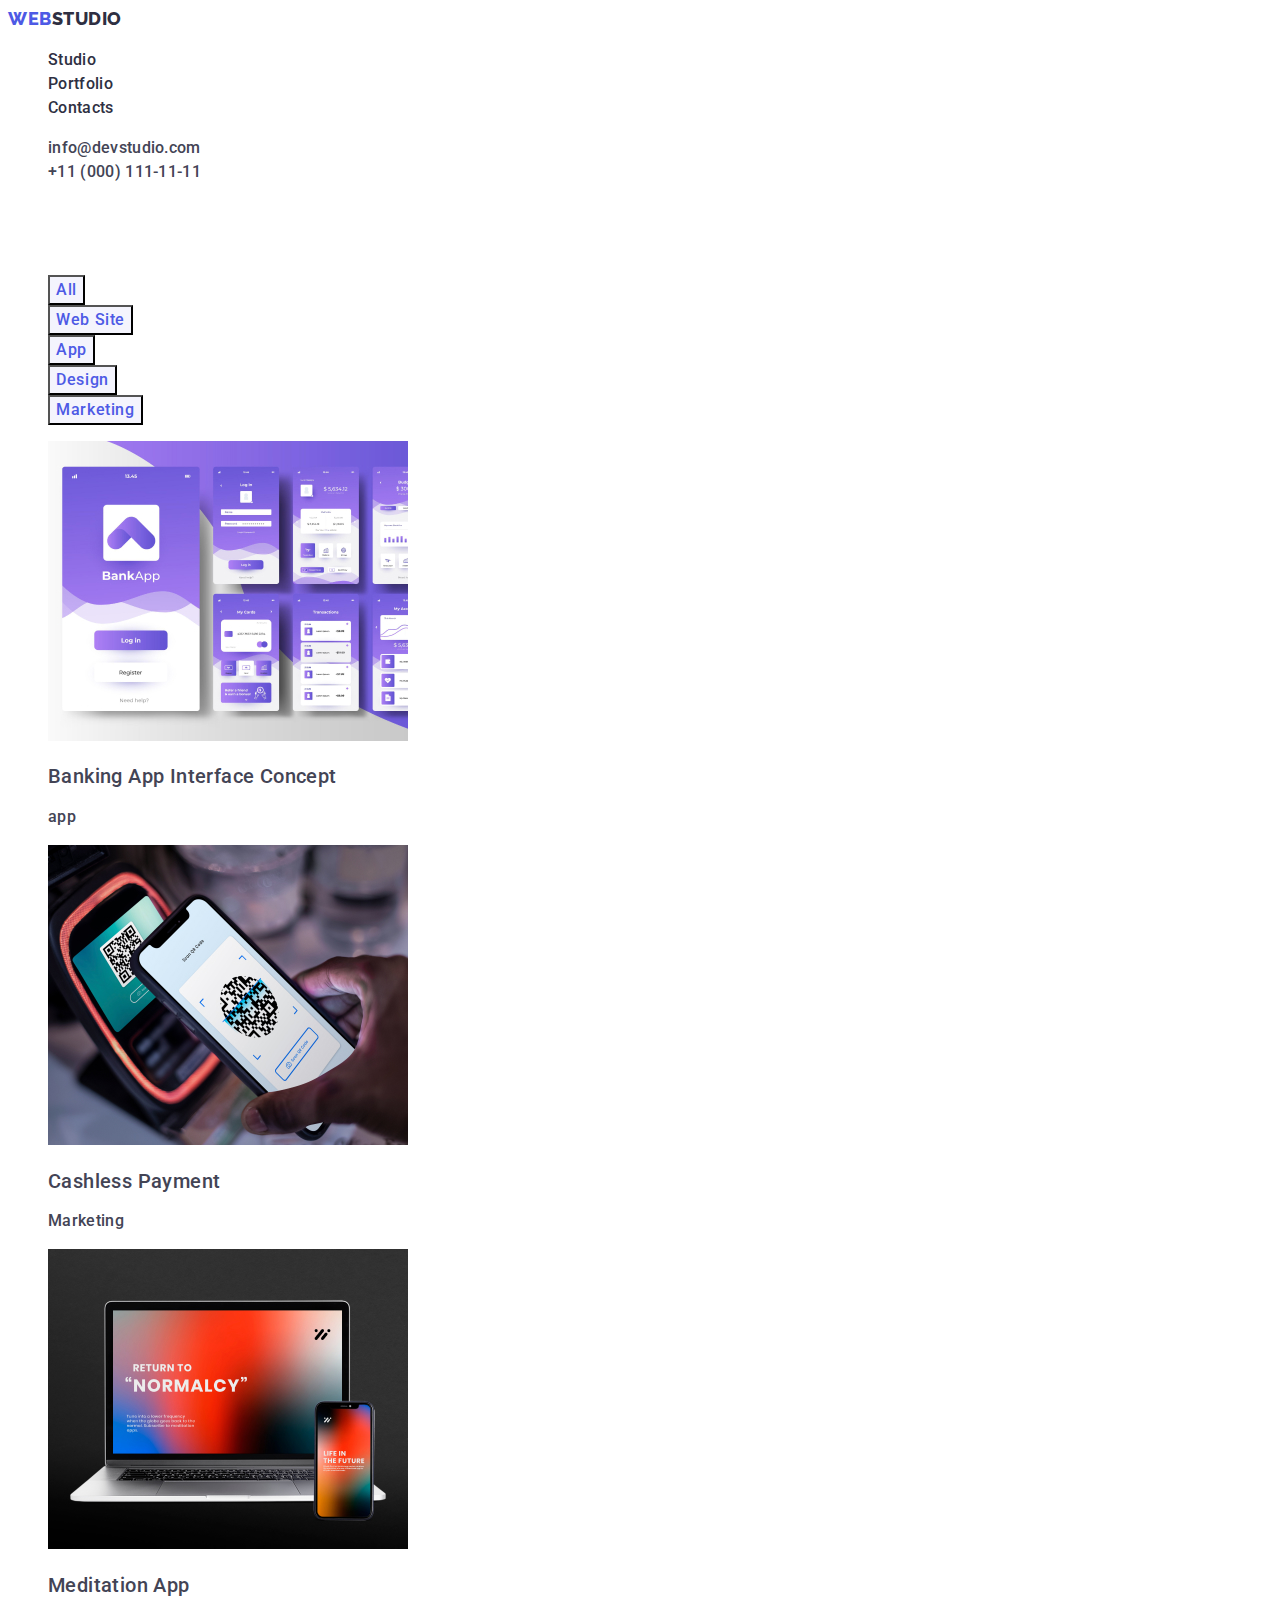
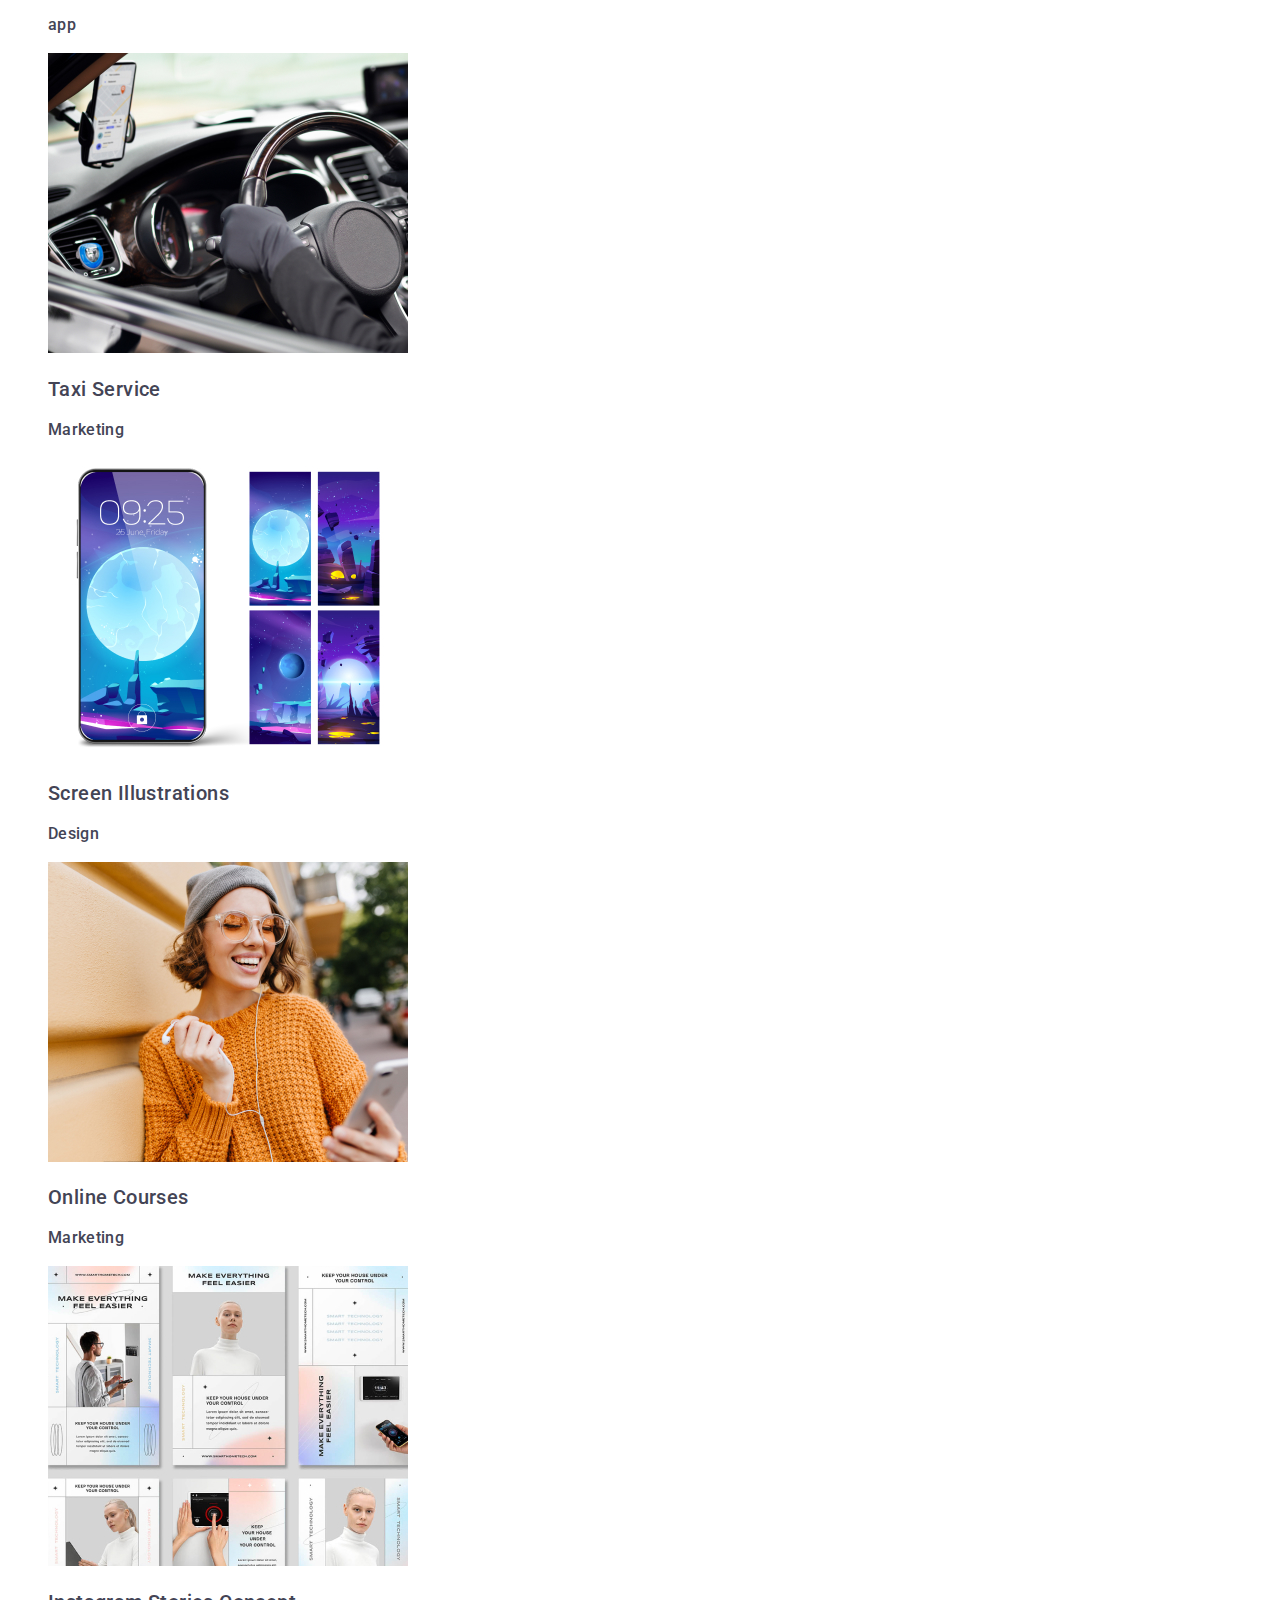
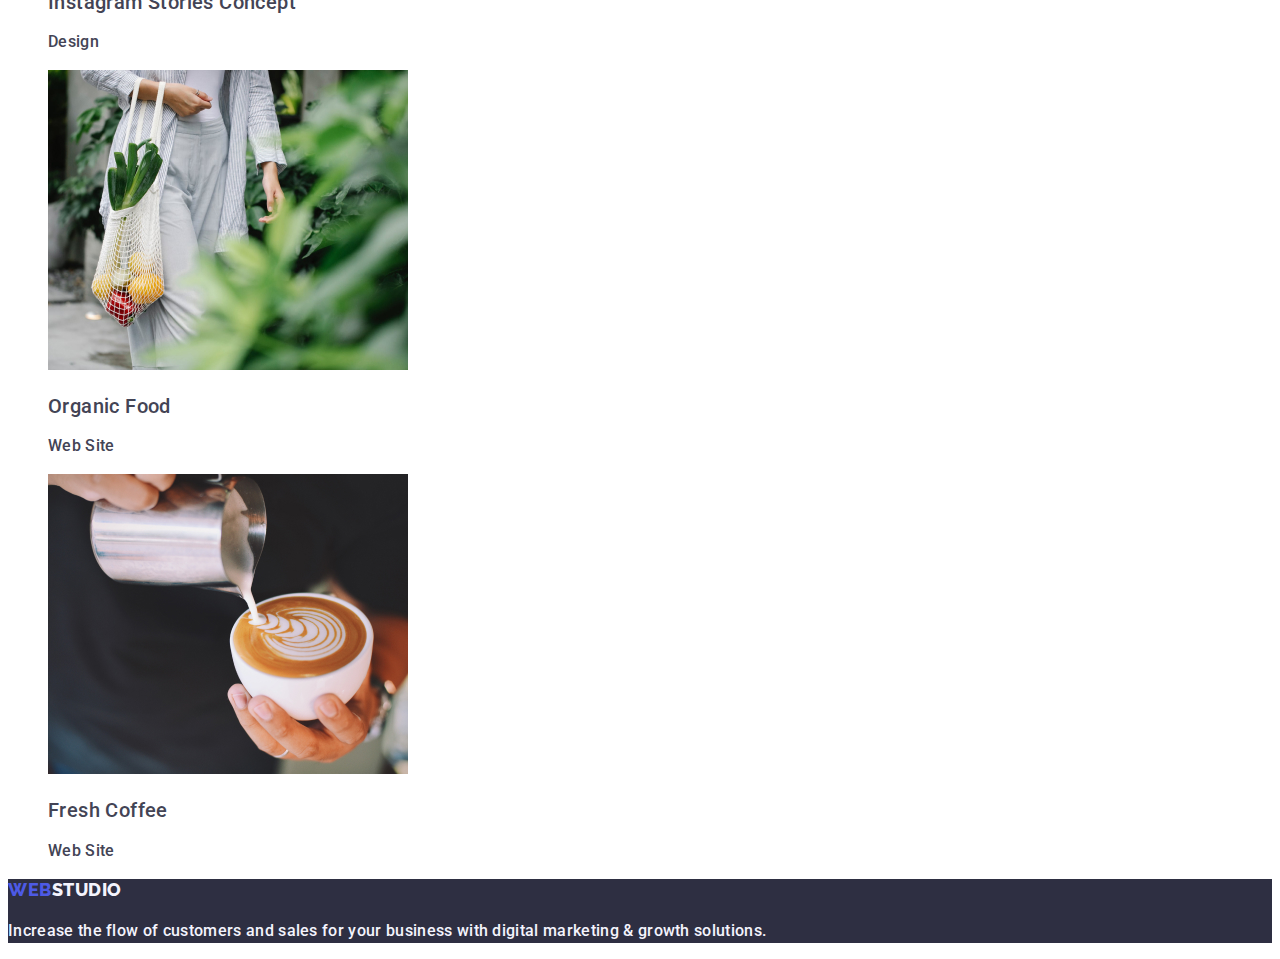
==== portfolio.html @ 17c9358b "htm" ====
<!DOCTYPE html>
<html lang="en">
  <head>
    <meta charset="UTF-8" />
    <meta http-equiv="X-UA-Compatible" content="IE=edge" />
    <meta name="viewport" content="width=device-width, initial-scale=1.0" />
    <title>Portfolio</title>
    <link rel="preconnect" href="https://fonts.googleapis.com" />
    <link rel="preconnect" href="https://fonts.gstatic.com" crossorigin />
    <link
      href="https://fonts.googleapis.com/css2?family=Raleway:wght@400;500;700;800&family=Roboto:wght@400;500;700&display=swap"
      rel="stylesheet"
    />
    <link rel="stylesheet" href="./css/styles.css" />
  </head>
  <body>
    <header>
      <nav>
        <a href="/goit-markup-hw-02/index.html" class="logo link">
          Web<span class="web">Studio</span></a
        >

        <ul class="site-nav list">
          <li><a href="./index.html" class="link">Studio</a></li>
          <li><a href="./portfolio.html" class="link">Portfolio</a></li>
          <li><a href="" class="link">Contacts</a></li>
        </ul>
      </nav>
      <address class="address">
        <ul class="list">
          <li>
            <a href="mailto:info@devstudio.com" class="link"
              >info@devstudio.com</a
            >
          </li>

          <li>
            <a href="tel:+110001111111" class="link">+11 (000) 111-11-11</a>
          </li>
        </ul>
      </address>
    </header>
    <main>
      <!-- out navigate -->
      <section>
        <h1 class="hide-title">Works</h1>
        <ul class="list">
          <li><button type="button" class="button port">All</button></li>
          <li><button type="button" class="button port">Web Site</button></li>
          <li><button type="button" class="button port">App</button></li>
          <li><button type="button" class="button port">Design</button></li>
          <li><button type="button" class="button port">Marketing</button></li>
        </ul>

        <ul class="examples list">
          <li>
            <img src="./images/bankapp.jpg" alt="bank app" width="360" />
            <h2 class="example-title">Banking App Interface Concept</h2>
            <p>app</p>
          </li>
          <li>
            <img src="./images/pay.jpg" alt="Payment" width="360" />
            <h2 class="example-title">Cashless Payment</h2>
            <p>Marketing</p>
          </li>
          <li>
            <img
              src="./images/meditation.jpg"
              alt="meditation app"
              width="360"
            />
            <h2 class="example-title">Meditation App</h2>
            <p>app</p>
          </li>
          <li>
            <img src="./images/gps.jpg" alt="Driver use gps" width="360" />
            <h2 class="example-title">Taxi Service</h2>
            <p>Marketing</p>
          </li>
          <li>
            <img
              src="./images/wallpaper.jpg"
              alt="Drawn cosmos wallpaper"
              width="360"
            />
            <h2 class="example-title">Screen Illustrations</h2>
            <p>Design</p>
          </li>
          <li>
            <img
              src="./images/girl.jpg"
              alt="Girl in yellow sweater listening music"
              width="360"
            />
            <h2 class="example-title">Online Courses</h2>
            <p>Marketing</p>
          </li>
          <li>
            <img
              src="./images/leaflets.jpg"
              alt="a lot of instagram stories examples"
              width="360"
            />
            <h2 class="example-title">Instagram Stories Concept</h2>
            <p>Design</p>
          </li>
          <li>
            <img src="./images/buy.jpg" alt="woman with bag" width="360" />
            <h2 class="example-title">Organic Food</h2>
            <p>Web Site</p>
          </li>
          <li>
            <img
              src="./images/coffee.jpg"
              alt="barista pour coffee into the cup"
              width="360"
            />
            <h2 class="example-title">Fresh Coffee</h2>
            <p>Web Site</p>
          </li>
        </ul>
      </section>
    </main>
    <footer class="foot-site">
      <a href="./index.html" class="logo-footer link"
        >Web<span class="web">Studio</span></a
      >
      <p>
        Increase the flow of customers and sales for your business with digital
        marketing & growth solutions.
      </p>
    </footer>
  </body>
</html>
---- css/styles.css ----
:root {
  --general-text-color: #434455;
  --footer-text-color: #f4f4fd;
  --title-text-color: #2e2f42;
  --primty-brand: #4d5ae5;
  --CTA: #404bbf;
  --port-but: #e7e9fc;
  --primary-white: #ffffff;
  --team-bg: #F4F4FD;
}

body {
  font-family: "Roboto", sans-serif;
  background-color: #ffffff;
  font-style: normal;
  font-weight: 500;
  font-size: 16px;
  line-height: 1.5;
  letter-spacing: 0.02em;
  color: var(--general-text-color);
}
/* logo */
.logo {
  text-decoration: none;
  color: var(--primty-brand);
  text-transform: uppercase;
  font-family: "Raleway", sans-serif;
  font-style: normal;
  font-weight: 800;
  font-size: 18px;
  line-height: 1.17;
  letter-spacing: 0.03em;
}

.logo .link {
  text-decoration: none;
}

.web {
  color: var(--title-text-color);
}

/* nav */
.list {
  list-style: none;
}

.site-nav .link {
  text-decoration: none;
  color: var(--title-text-color);
}

.site-nav .link:hover,
.site-nav .link:focus,
.site-nav .link:active {
  color: var(--CTA);
}

/* address */

.address {
  list-style: none;
  font-style: normal;
}

.address .link:hover,
.address .link:focus {
  list-style: none;
  color: var(--CTA);
}

.address .link {
  text-decoration: none;
  color: var(--general-text-color);
}

/* buttons */

.button {
  font-family: "Roboto", sans-serif;
  font-size: 16px;
  font-weight: 500;
  line-height: 1.5;
  letter-spacing: 0.04em;
  text-align: center;
  cursor: pointer;
}

.stu {
  color: #ffffff;
  background-color: var(--primty-brand);
}

.stu:hover,
.stu:active {
  background-color: var(--CTA);
}

.port {
  color: var(--primty-brand);
  background-color: var(--team-bg);
}

.port:hover,
.port:focus {
  color: var(--primary-white);
  background-color: var(--CTA);
}

/* studio */

/* sections */

/* hero */
.hero {
  background-color: var(--title-text-color);
}

.hero-title {
  color: var(--primary-white);
  font-style: normal;
  font-weight: 700;
  font-size: 56px;
  line-height: 1.07;
  letter-spacing: 0.02em;
  text-align: center;
}
.section-title {
  color: var(--title-text-color);
}

/* adventages */


.list {
  list-style: none;
}

.adv-title {
  visibility: hidden;
}

.adventages-title {
  color: var(--title-text-color);
  font-size: 20px;
  font-weight: 500;
  line-height: 24px;
  letter-spacing: 0.02em;
  text-align: left;
}

.adventages .text {
  font-weight: 400;
  font-size: 16px;
  line-height: 1, 5;
}
/* What are we doing */

.section-title {
  font-style: normal;
  font-weight: 700;
  font-size: 36px;
  line-height: 1.11;
  color: var(--title-text-color);
  text-align: center;
  letter-spacing: 0.02em;
  text-transform: capitalize;
  text-align: center;
}

/* team */

.team {
  background-color: var(--team-bg);
}

.team-name {
  font-size: 20px;
  font-weight: 500;
  line-height: 24px;
  letter-spacing: 0.02em;
  color: var(--title-text-color);
}

.prof {
  font-weight: 400;
font-size: 16px;
line-height: 1.5;
text-align: center;
letter-spacing: 0.02em;
}

.team .card {
background-color: var(--primary-white);
}

/* portfolio */

.hide-title {
  visibility: hidden;
}

.examples {
  list-style: none;
}

.example-title {
  font-size: 20px;
  font-weight: 500;
  line-height: 24px;
  letter-spacing: 0.02em;
}

.hide-title .list {
  list-style: none;
  text-decoration: none;
}

/* footer */

.foot-site {
  background-color: var(--title-text-color);
  color: var(--footer-text-color);
}

.logo-footer {
  text-decoration: none;
  color: var(--primty-brand);
  text-transform: uppercase;
  font-family: "Raleway", sans-serif;
  font-style: normal;
  font-weight: 800;
  font-size: 18px;
  line-height: 1.17;
  letter-spacing: 0.03em;
}

.logo-footer .web {
  color:  var(--footer-text-color);
}
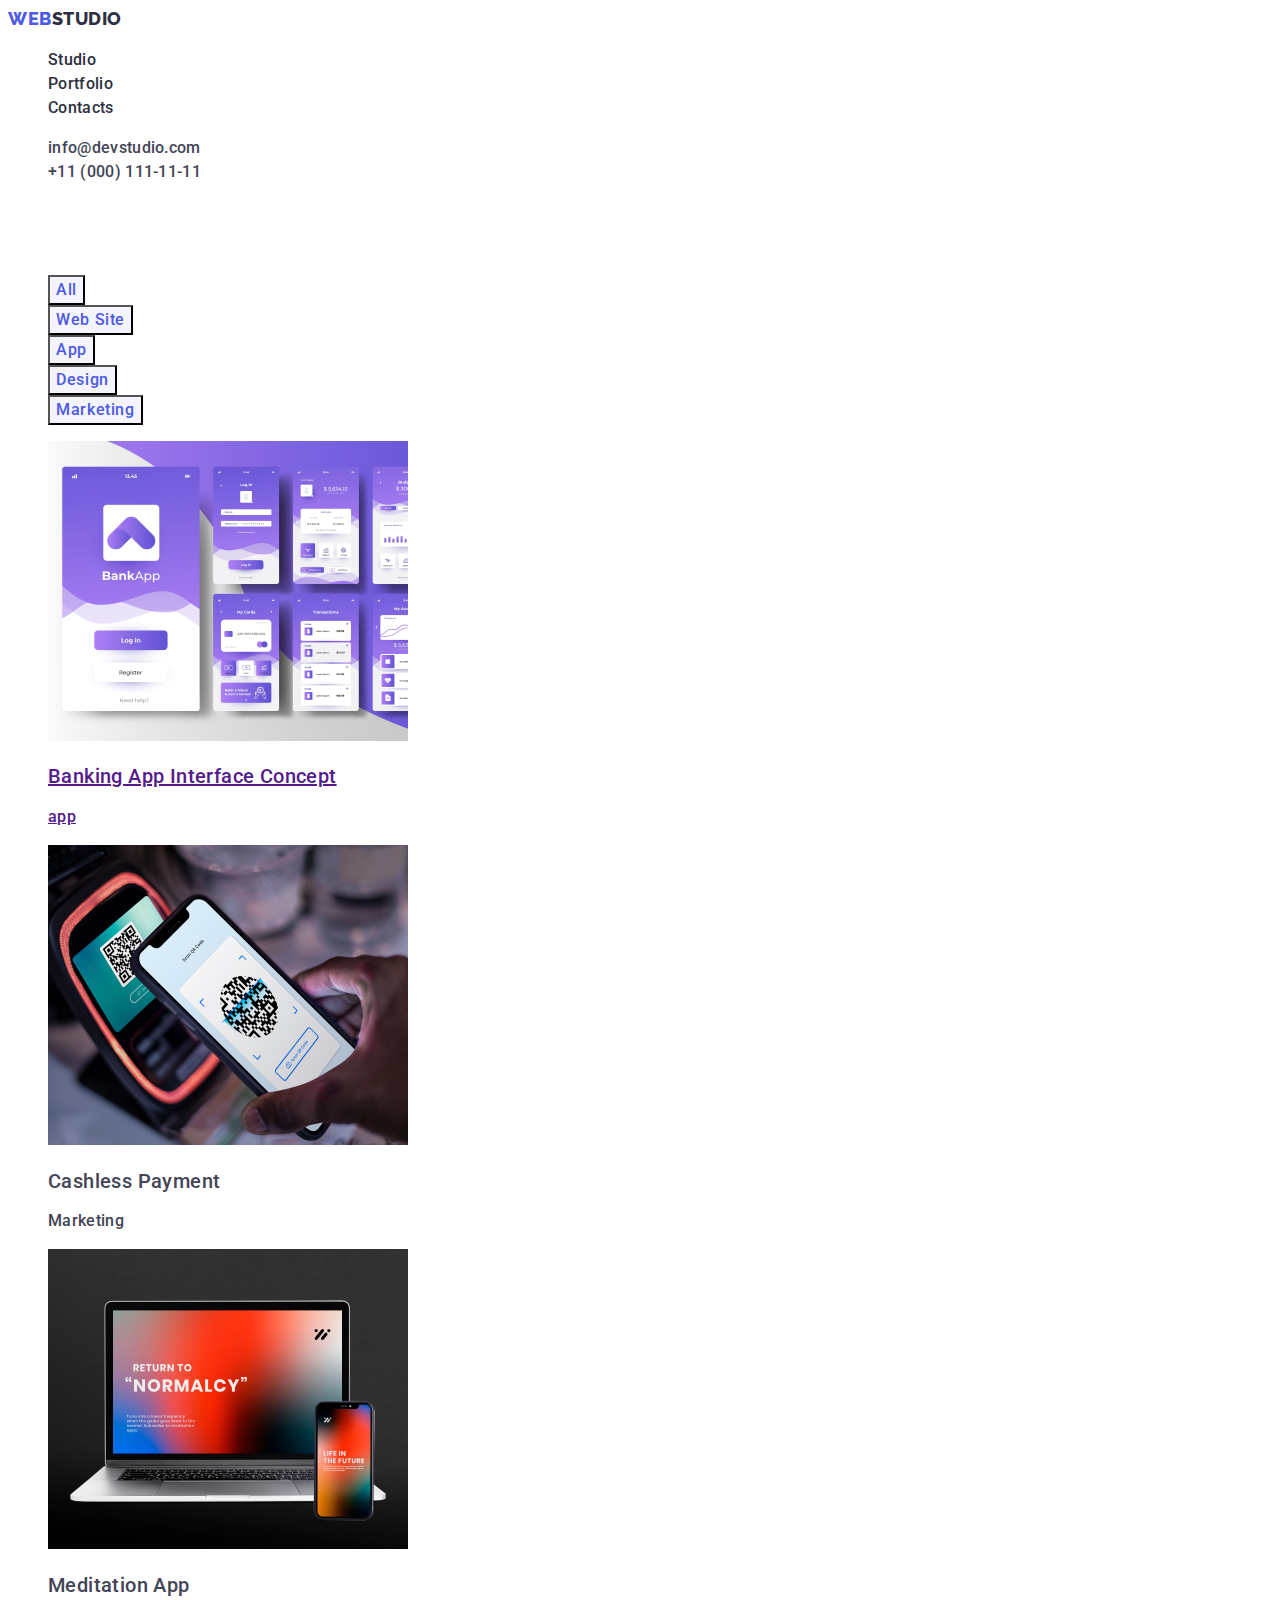
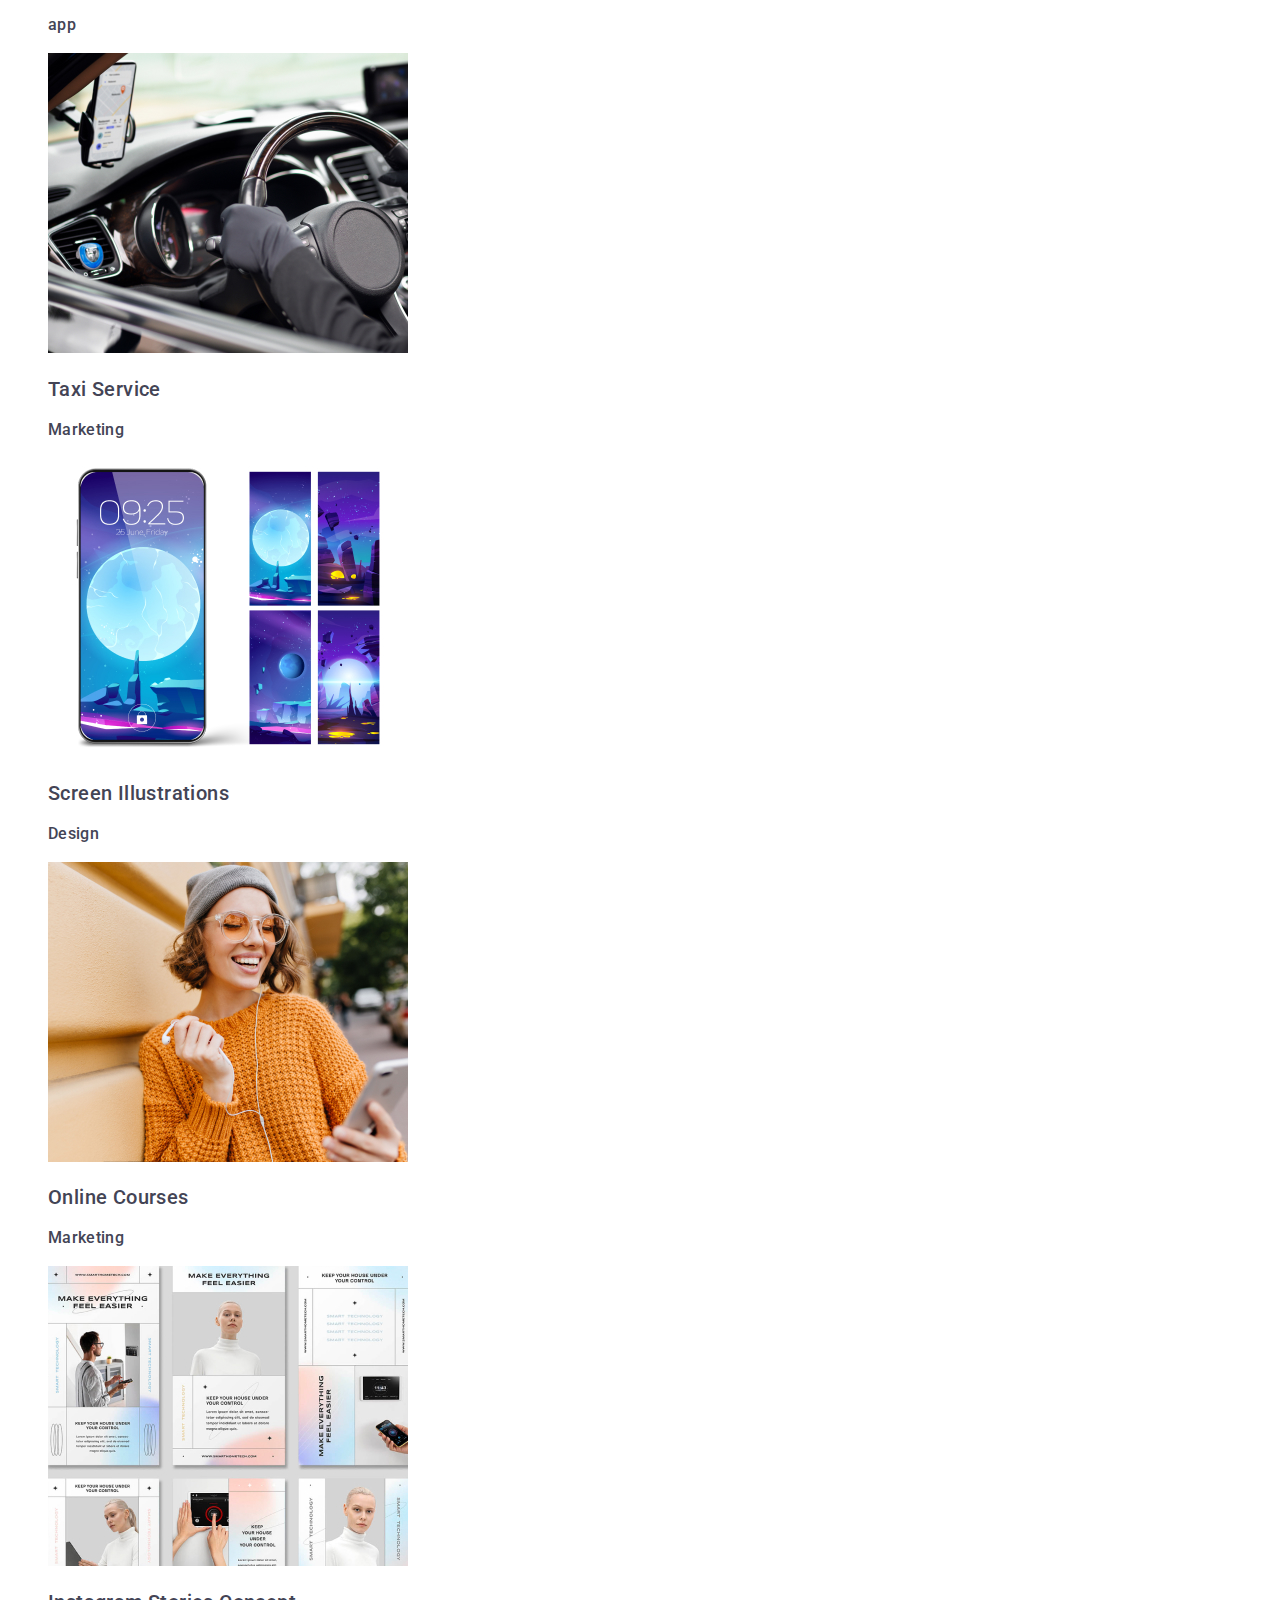
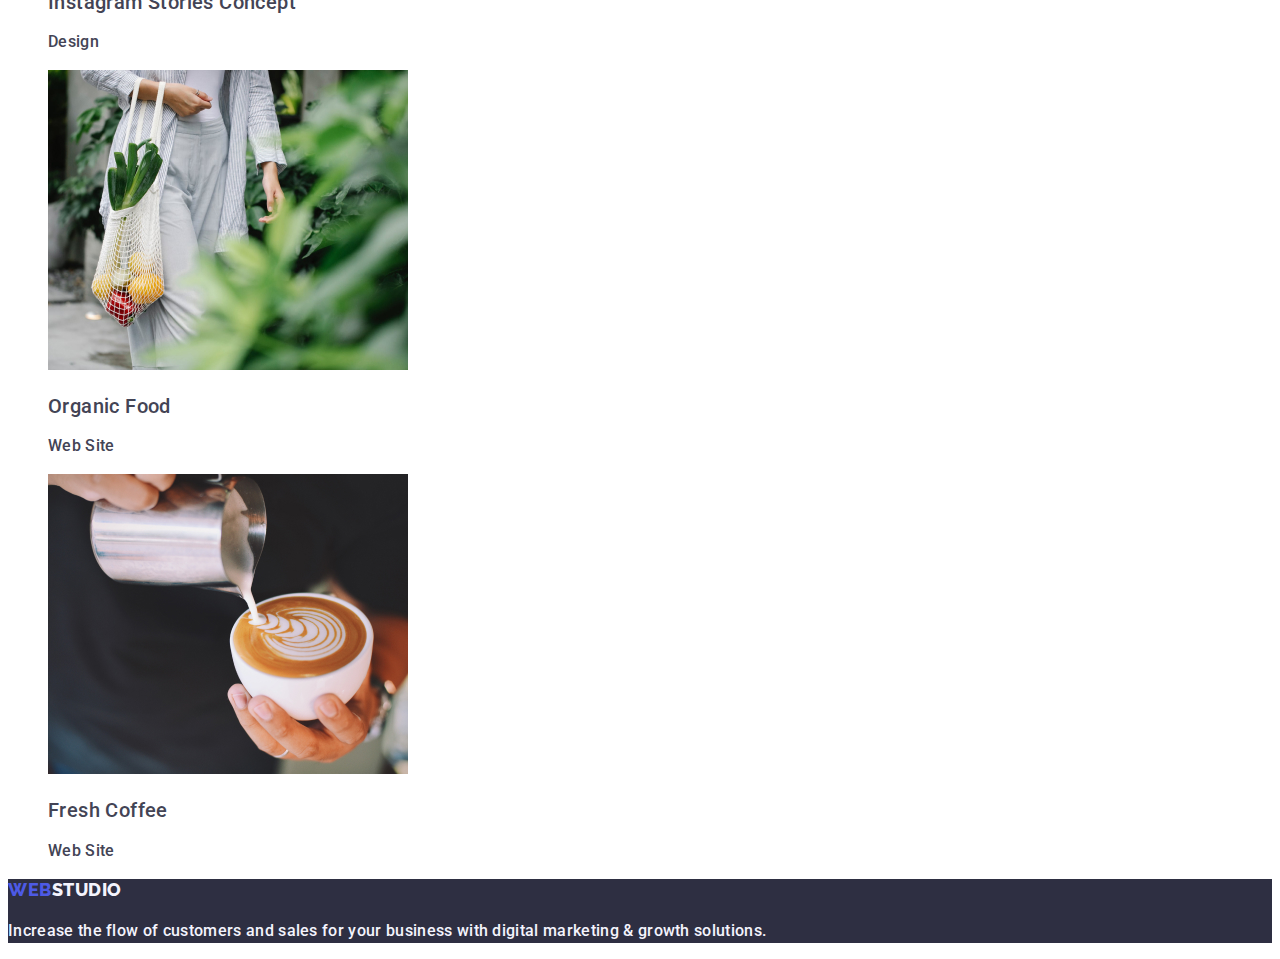
==== commit 6eaff9c1: "htm" ====
--- a/portfolio.html
+++ b/portfolio.html
@@ -54,9 +54,11 @@
 
         <ul class="examples list">
           <li>
-            <img src="./images/bankapp.jpg" alt="bank app" width="360" />
-            <h2 class="example-title">Banking App Interface Concept</h2>
-            <p>app</p>
+            <a href="" class="link">
+              <img src="./images/bankapp.jpg" alt="bank app" width="360" />
+              <h2 class="example-title">Banking App Interface Concept</h2>
+              <p>app</p></a
+            >
           </li>
           <li>
             <img src="./images/pay.jpg" alt="Payment" width="360" />
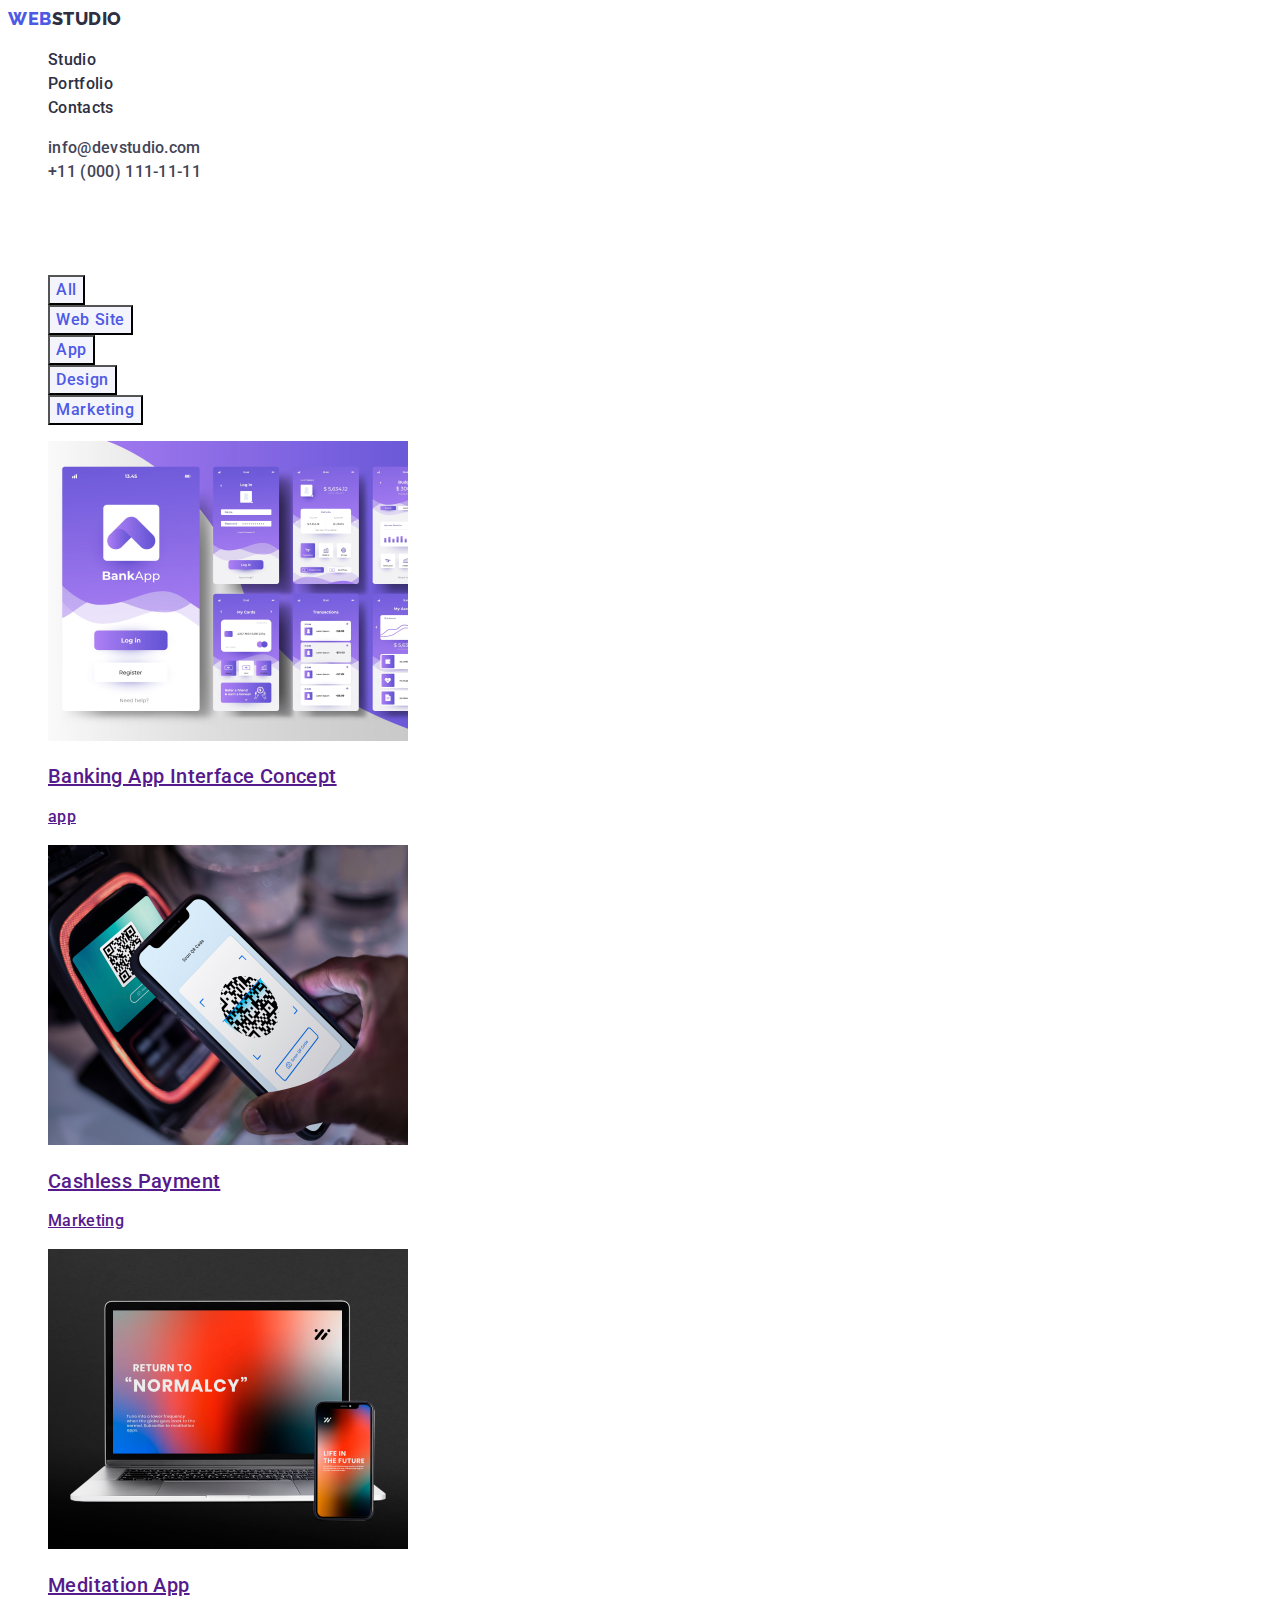
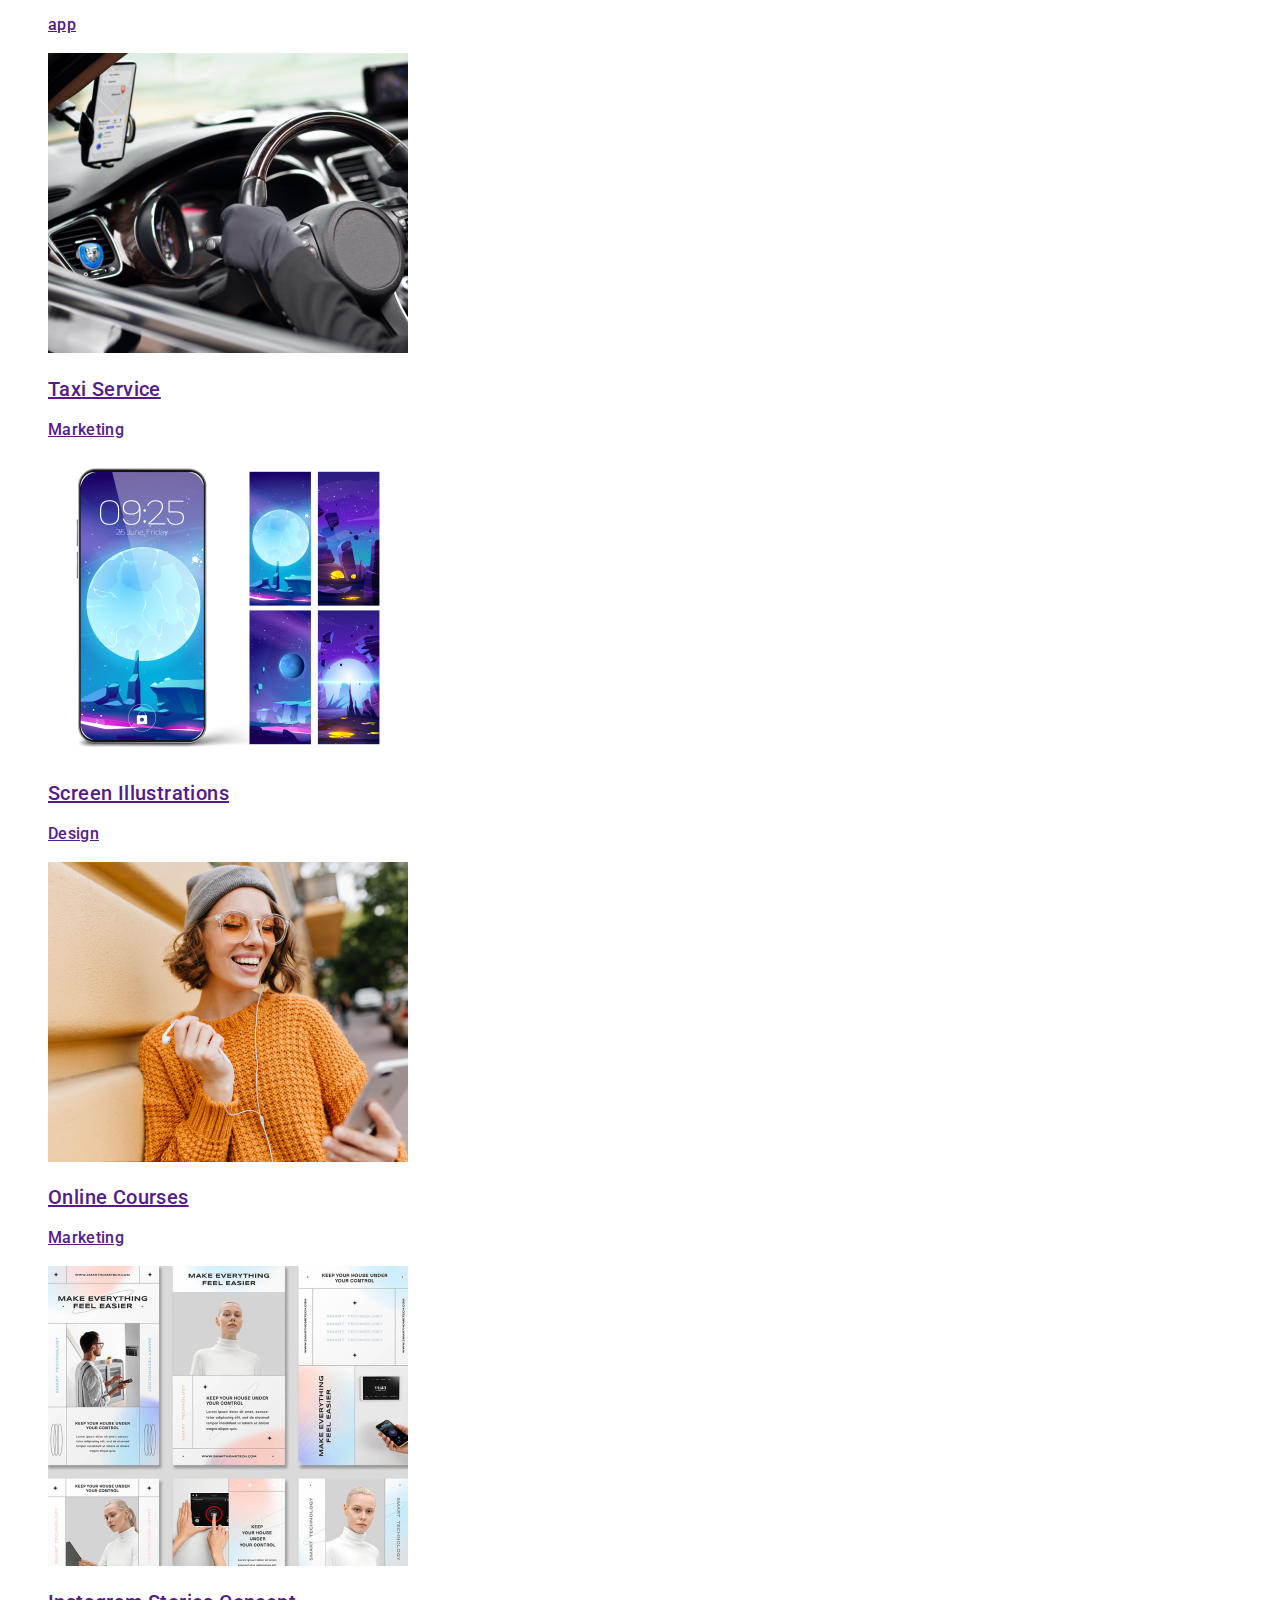
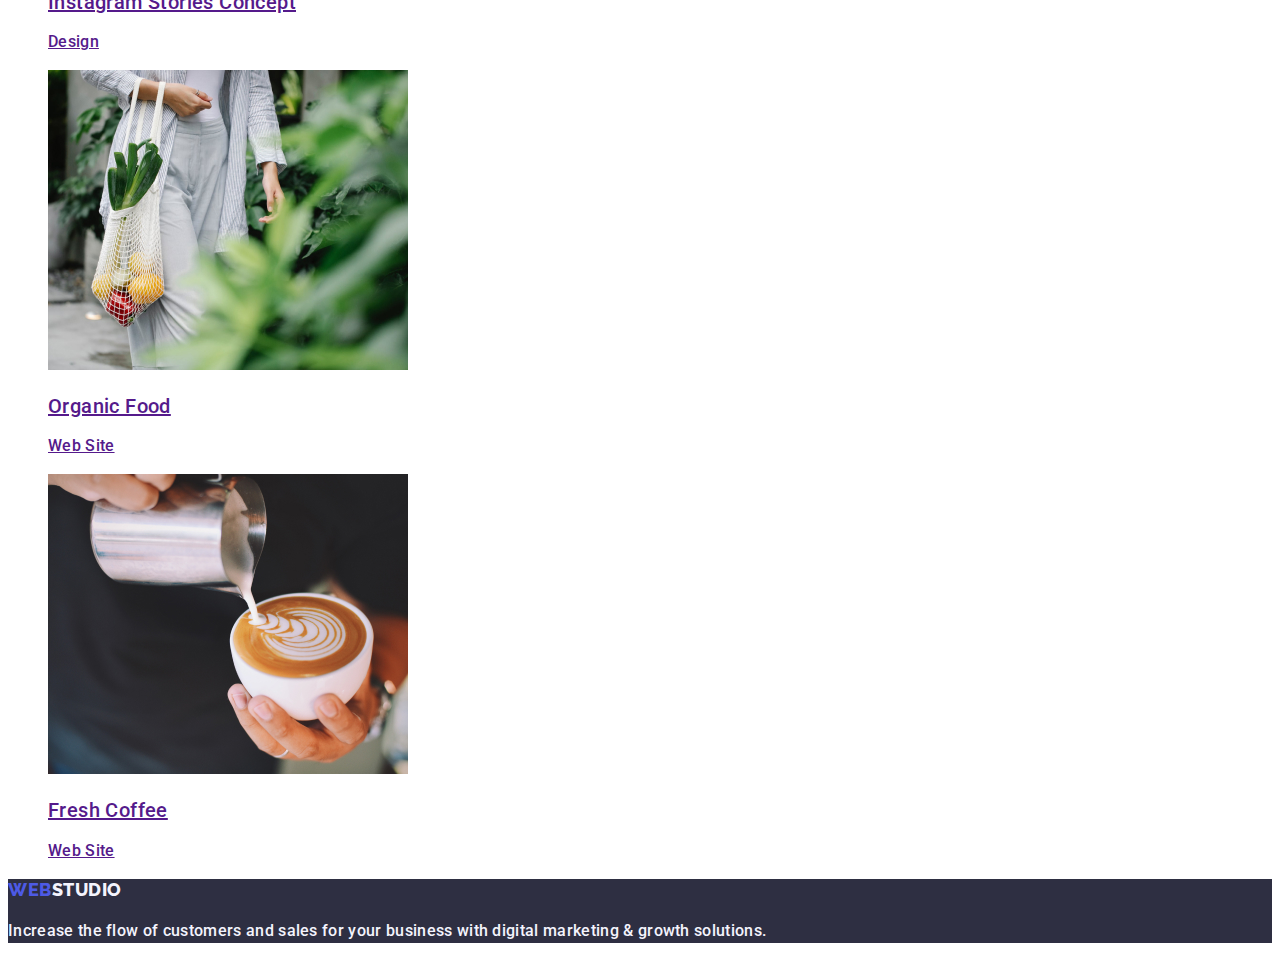
==== commit 8e9ff22e: "htm" ====
--- a/portfolio.html
+++ b/portfolio.html
@@ -61,64 +61,80 @@
             >
           </li>
           <li>
-            <img src="./images/pay.jpg" alt="Payment" width="360" />
-            <h2 class="example-title">Cashless Payment</h2>
-            <p>Marketing</p>
+            <a href="" class="link">
+              <img src="./images/pay.jpg" alt="Payment" width="360" />
+              <h2 class="example-title">Cashless Payment</h2>
+              <p>Marketing</p>
+            </a>
           </li>
           <li>
-            <img
-              src="./images/meditation.jpg"
-              alt="meditation app"
-              width="360"
-            />
-            <h2 class="example-title">Meditation App</h2>
-            <p>app</p>
+            <a href="" class="link">
+              <img
+                src="./images/meditation.jpg"
+                alt="meditation app"
+                width="360"
+              />
+              <h2 class="example-title">Meditation App</h2>
+              <p>app</p>
+            </a>
           </li>
           <li>
-            <img src="./images/gps.jpg" alt="Driver use gps" width="360" />
-            <h2 class="example-title">Taxi Service</h2>
-            <p>Marketing</p>
+            <a href="" class="link">
+              <img src="./images/gps.jpg" alt="Driver use gps" width="360" />
+              <h2 class="example-title">Taxi Service</h2>
+              <p>Marketing</p>
+            </a>
           </li>
           <li>
-            <img
-              src="./images/wallpaper.jpg"
-              alt="Drawn cosmos wallpaper"
-              width="360"
-            />
-            <h2 class="example-title">Screen Illustrations</h2>
-            <p>Design</p>
+            <a href="" class="link">
+              <img
+                src="./images/wallpaper.jpg"
+                alt="Drawn cosmos wallpaper"
+                width="360"
+              />
+              <h2 class="example-title">Screen Illustrations</h2>
+              <p>Design</p>
+            </a>
           </li>
           <li>
-            <img
-              src="./images/girl.jpg"
-              alt="Girl in yellow sweater listening music"
-              width="360"
-            />
-            <h2 class="example-title">Online Courses</h2>
-            <p>Marketing</p>
+            <a href="" class="link">
+              <img
+                src="./images/girl.jpg"
+                alt="Girl in yellow sweater listening music"
+                width="360"
+              />
+              <h2 class="example-title">Online Courses</h2>
+              <p>Marketing</p>
+            </a>
           </li>
           <li>
-            <img
-              src="./images/leaflets.jpg"
-              alt="a lot of instagram stories examples"
-              width="360"
-            />
-            <h2 class="example-title">Instagram Stories Concept</h2>
-            <p>Design</p>
+            <a href="" class="link">
+              <img
+                src="./images/leaflets.jpg"
+                alt="a lot of instagram stories examples"
+                width="360"
+              />
+              <h2 class="example-title">Instagram Stories Concept</h2>
+              <p>Design</p>
+            </a>
           </li>
           <li>
-            <img src="./images/buy.jpg" alt="woman with bag" width="360" />
-            <h2 class="example-title">Organic Food</h2>
-            <p>Web Site</p>
+            <a href="" class="link">
+              <img src="./images/buy.jpg" alt="woman with bag" width="360" />
+              <h2 class="example-title">Organic Food</h2>
+              <p>Web Site</p>
+            </a>
           </li>
           <li>
-            <img
-              src="./images/coffee.jpg"
-              alt="barista pour coffee into the cup"
-              width="360"
-            />
-            <h2 class="example-title">Fresh Coffee</h2>
-            <p>Web Site</p>
+            <a href="" class="link">
+              <img
+                src="./images/coffee.jpg"
+                alt="barista pour coffee into the cup"
+                width="360"
+              />
+              <h2 class="example-title">Fresh Coffee</h2>
+              <p>Web Site</p>
+            </a>
           </li>
         </ul>
       </section>
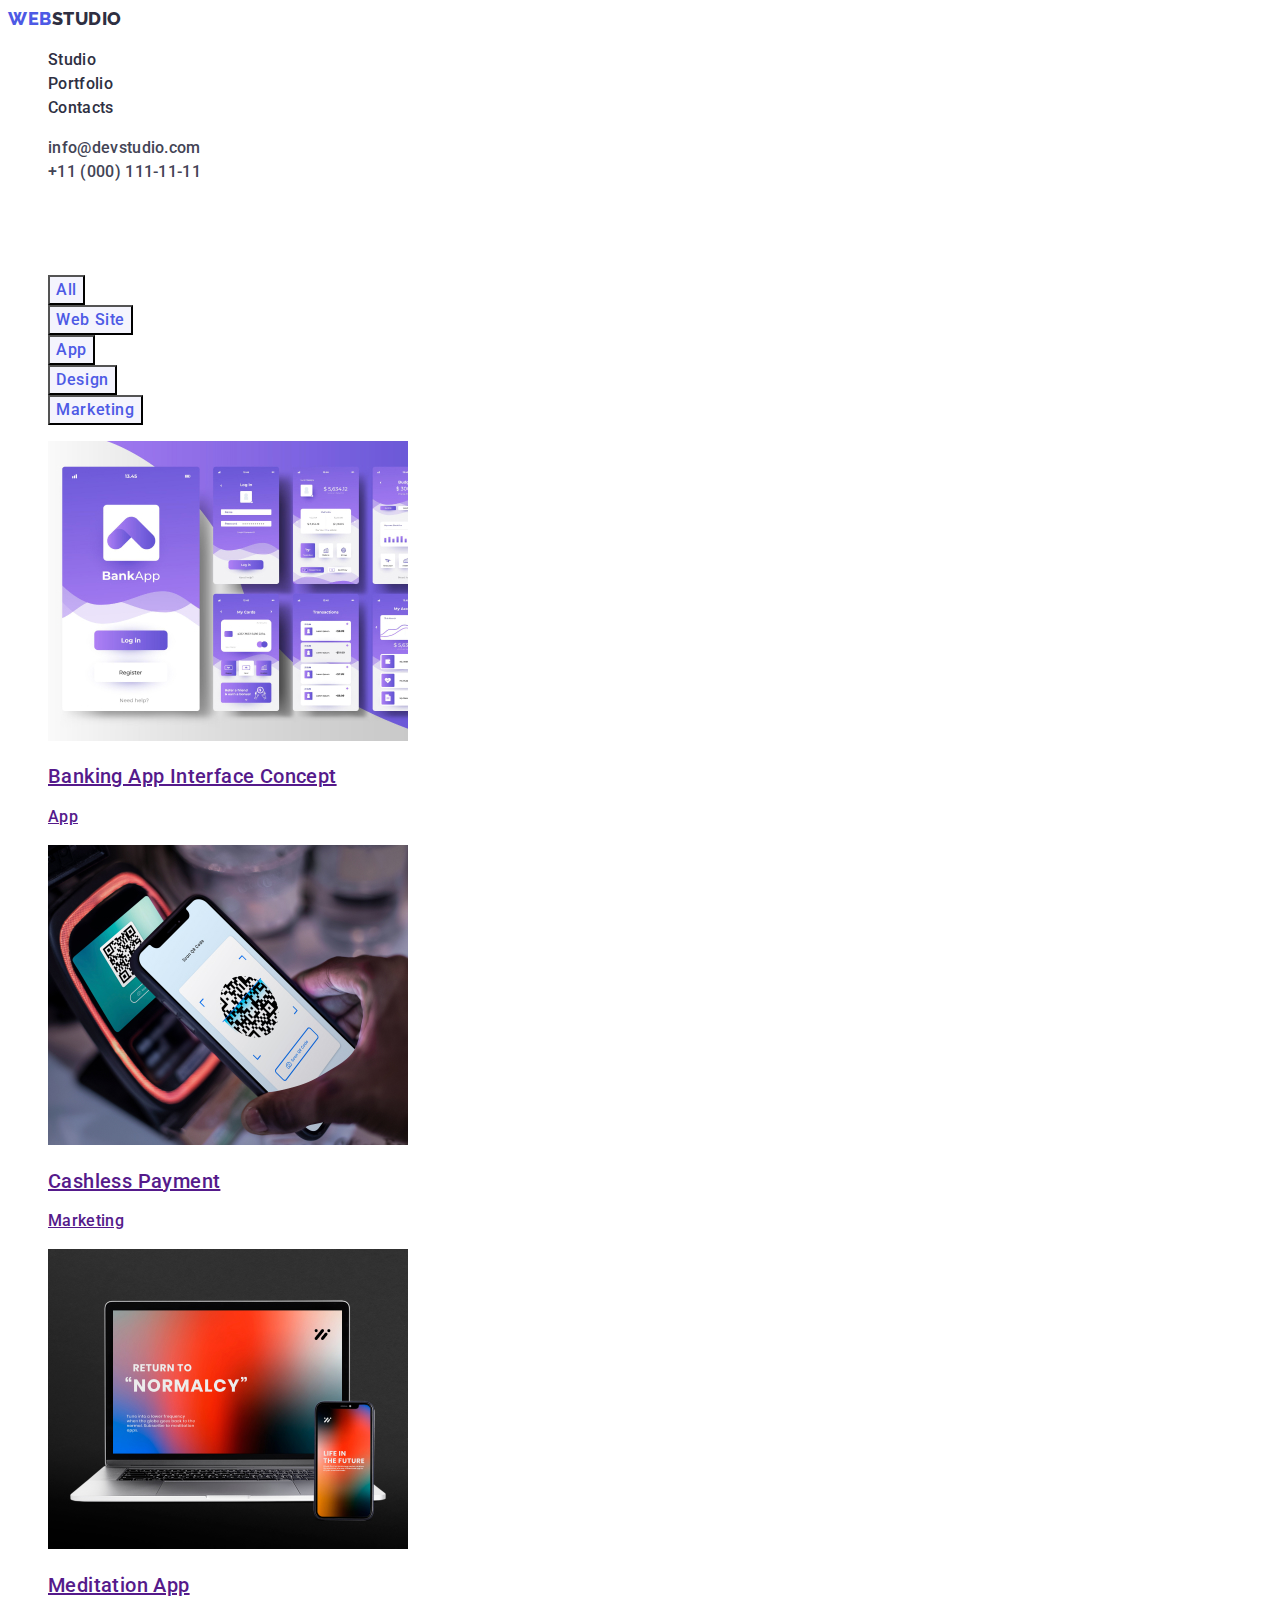
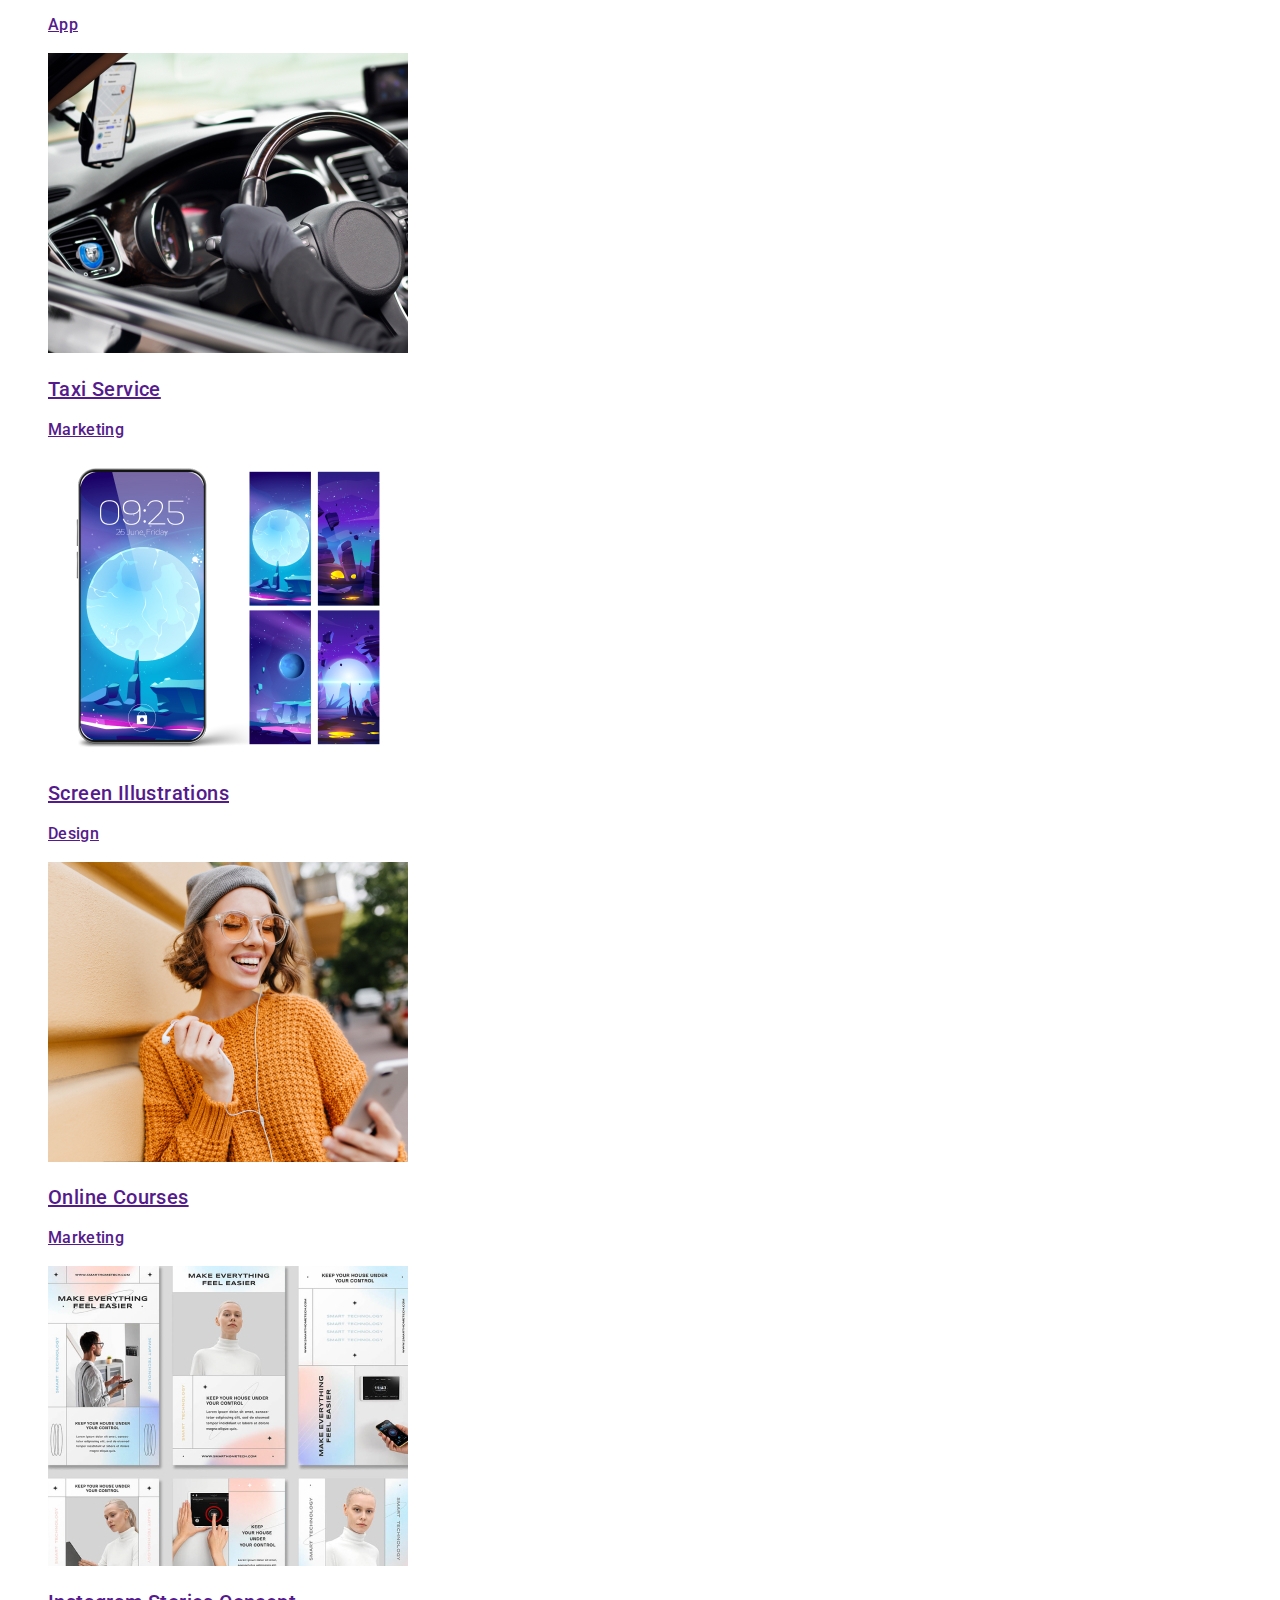
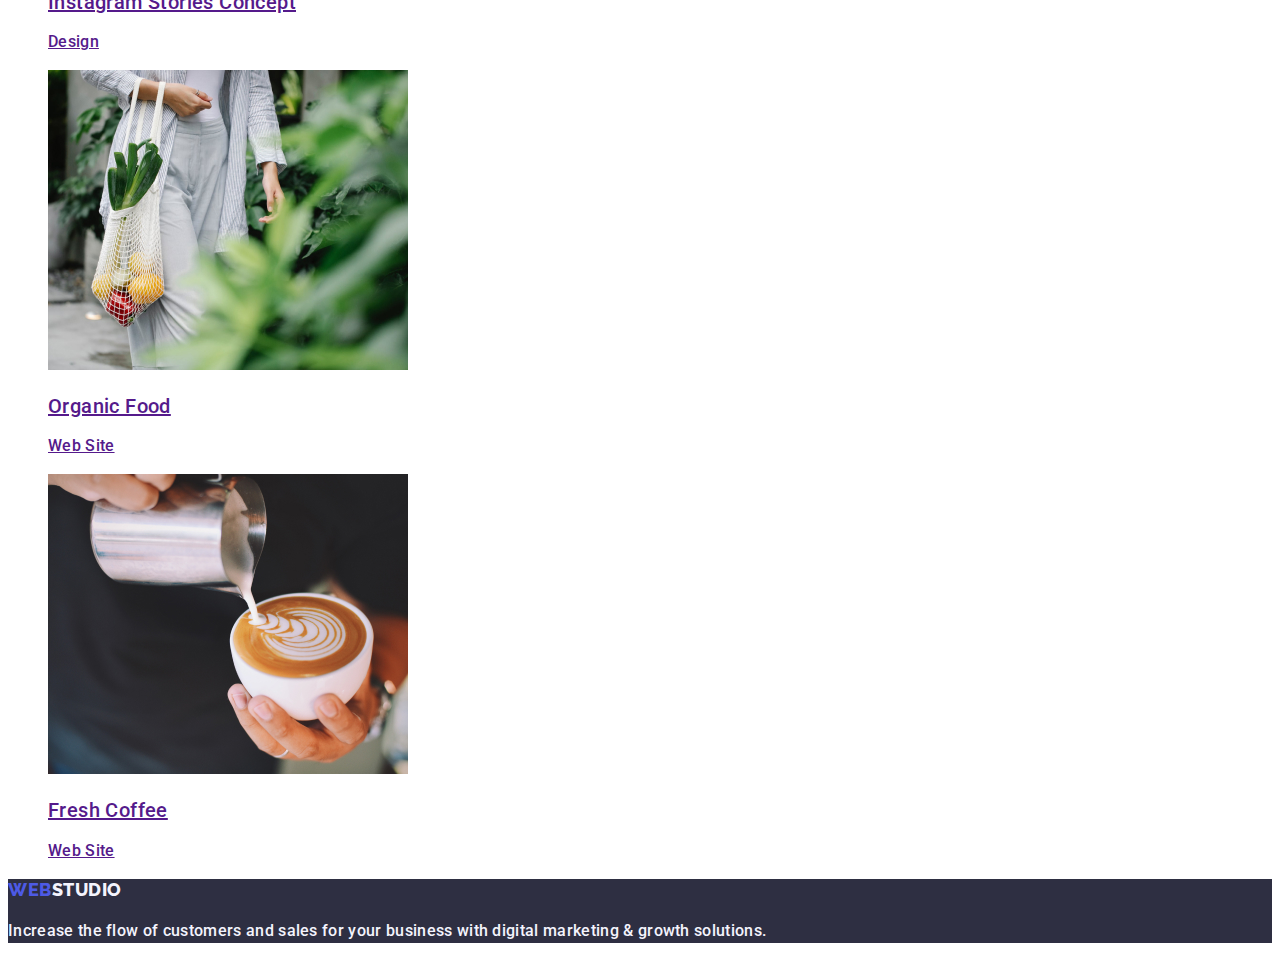
==== commit 26f1fd25: "htm" ====
--- a/portfolio.html
+++ b/portfolio.html
@@ -57,7 +57,7 @@
             <a href="" class="link">
               <img src="./images/bankapp.jpg" alt="bank app" width="360" />
               <h2 class="example-title">Banking App Interface Concept</h2>
-              <p>app</p></a
+              <p>App</p></a
             >
           </li>
           <li>
@@ -75,7 +75,7 @@
                 width="360"
               />
               <h2 class="example-title">Meditation App</h2>
-              <p>app</p>
+              <p>App</p>
             </a>
           </li>
           <li>
--- a/css/styles.css
+++ b/css/styles.css
@@ -211,7 +211,7 @@
   letter-spacing: 0.02em;
 }
 
-.hide-title .list {
+.examples .list {
   list-style: none;
   text-decoration: none;
 }
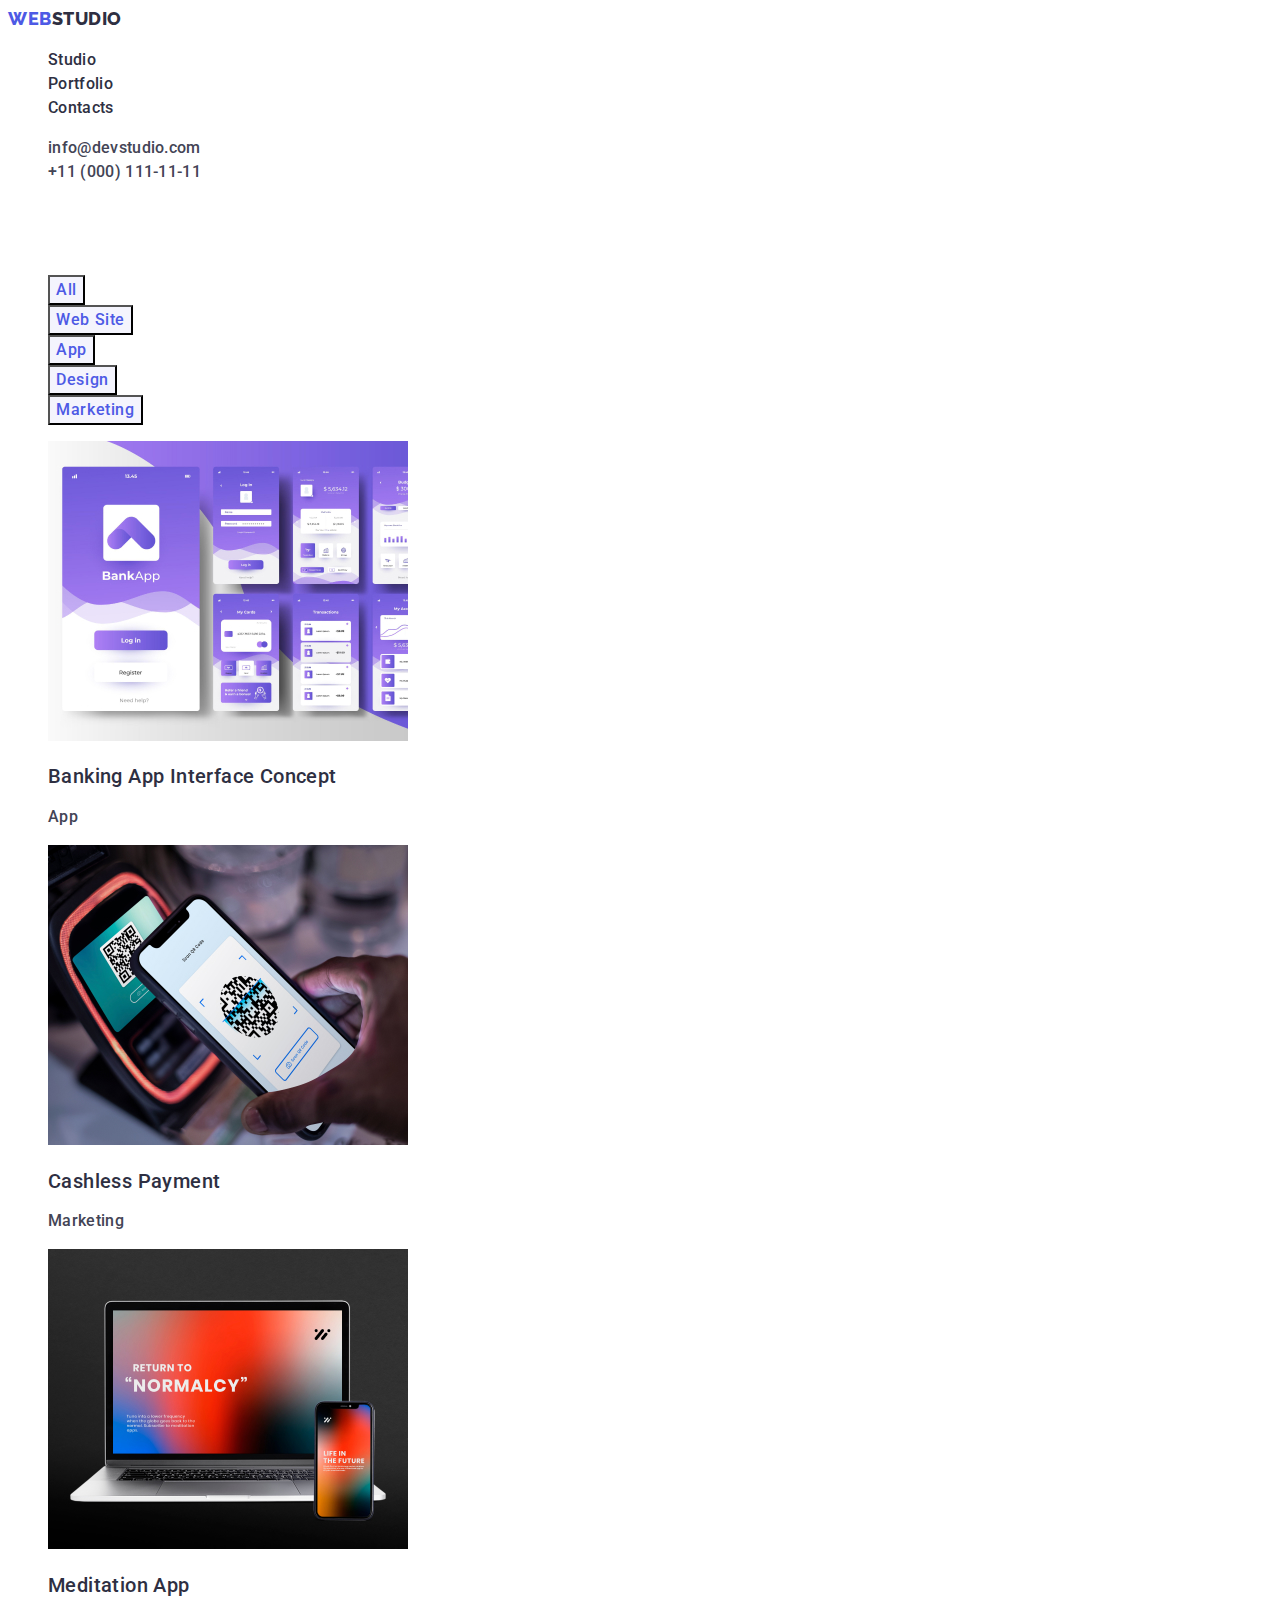
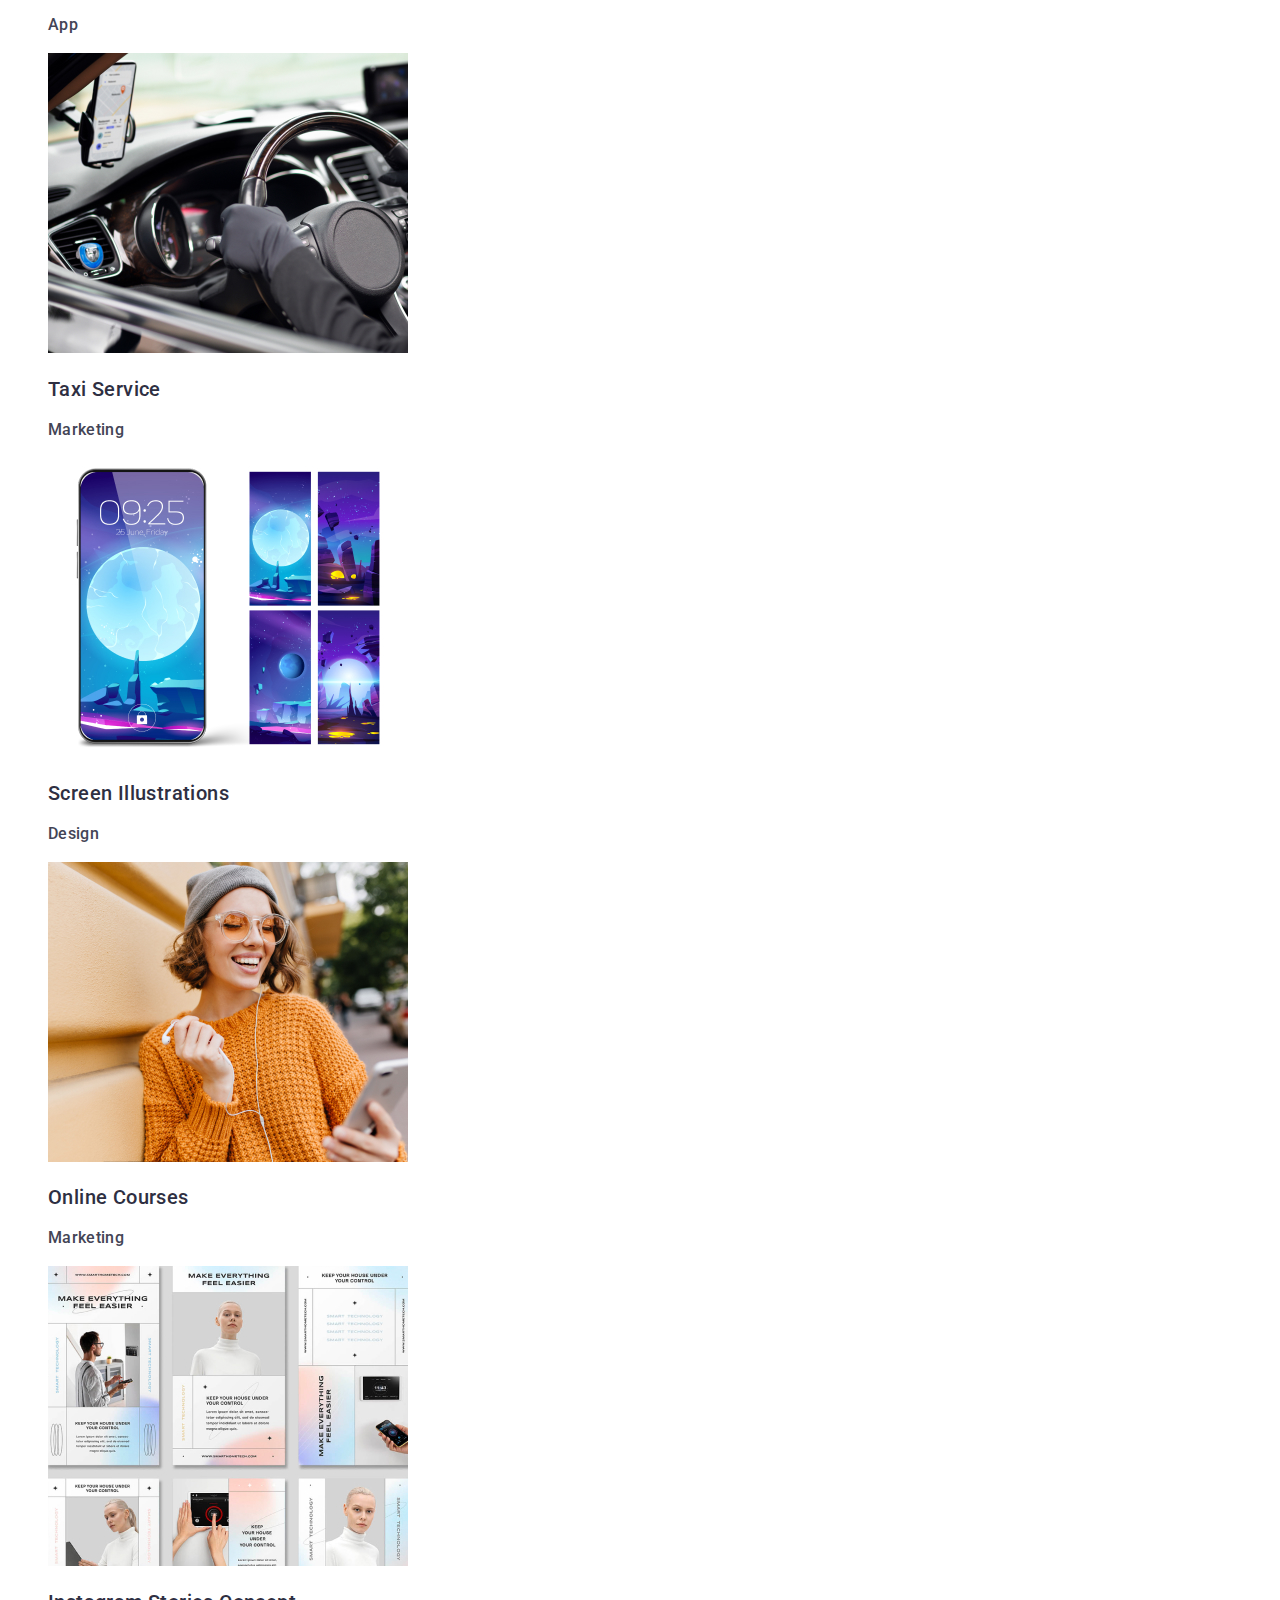
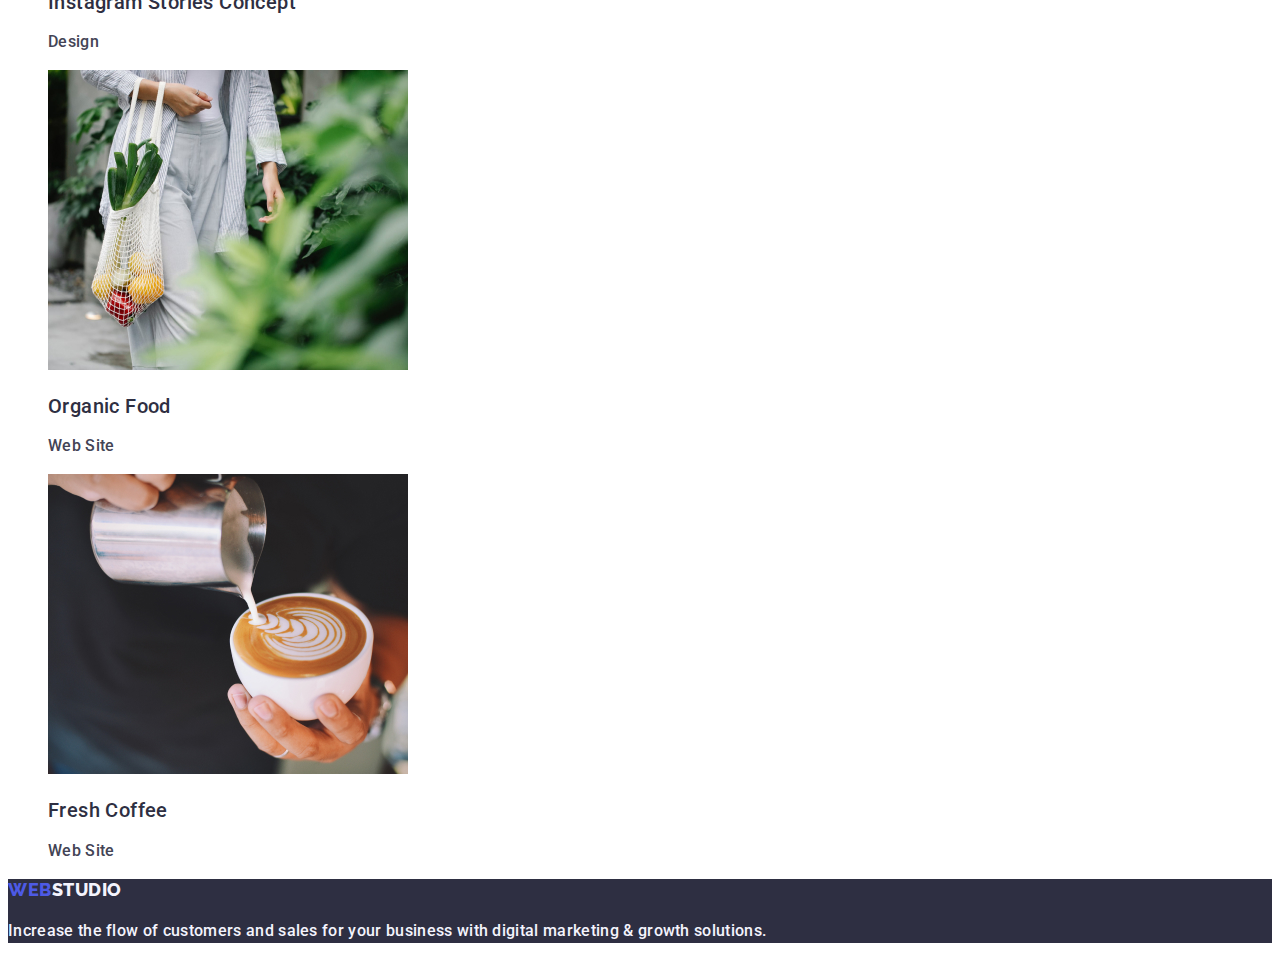
==== commit 2b12c11a: "htm" ====
--- a/portfolio.html
+++ b/portfolio.html
@@ -57,14 +57,14 @@
             <a href="" class="link">
               <img src="./images/bankapp.jpg" alt="bank app" width="360" />
               <h2 class="example-title">Banking App Interface Concept</h2>
-              <p>App</p></a
+              <p class="text">App</p></a
             >
           </li>
           <li>
             <a href="" class="link">
               <img src="./images/pay.jpg" alt="Payment" width="360" />
               <h2 class="example-title">Cashless Payment</h2>
-              <p>Marketing</p>
+              <p class="text">Marketing</p>
             </a>
           </li>
           <li>
@@ -75,14 +75,14 @@
                 width="360"
               />
               <h2 class="example-title">Meditation App</h2>
-              <p>App</p>
+              <p class="text">App</p>
             </a>
           </li>
           <li>
             <a href="" class="link">
               <img src="./images/gps.jpg" alt="Driver use gps" width="360" />
               <h2 class="example-title">Taxi Service</h2>
-              <p>Marketing</p>
+              <p class="text">Marketing</p>
             </a>
           </li>
           <li>
@@ -93,7 +93,7 @@
                 width="360"
               />
               <h2 class="example-title">Screen Illustrations</h2>
-              <p>Design</p>
+              <p class="text">Design</p>
             </a>
           </li>
           <li>
@@ -104,7 +104,7 @@
                 width="360"
               />
               <h2 class="example-title">Online Courses</h2>
-              <p>Marketing</p>
+              <p class="text">Marketing</p>
             </a>
           </li>
           <li>
@@ -115,14 +115,14 @@
                 width="360"
               />
               <h2 class="example-title">Instagram Stories Concept</h2>
-              <p>Design</p>
+              <p class="text">Design</p>
             </a>
           </li>
           <li>
             <a href="" class="link">
               <img src="./images/buy.jpg" alt="woman with bag" width="360" />
               <h2 class="example-title">Organic Food</h2>
-              <p>Web Site</p>
+              <p class="text">Web Site</p>
             </a>
           </li>
           <li>
@@ -133,7 +133,7 @@
                 width="360"
               />
               <h2 class="example-title">Fresh Coffee</h2>
-              <p>Web Site</p>
+              <p class="text">Web Site</p>
             </a>
           </li>
         </ul>
--- a/css/styles.css
+++ b/css/styles.css
@@ -209,13 +209,23 @@
   font-weight: 500;
   line-height: 24px;
   letter-spacing: 0.02em;
-}
-
-.examples .list {
-  list-style: none;
-  text-decoration: none;
-}
-
+  color: var(--title-text-color);
+}
+
+.hide-title .list {
+  list-style: none;
+  text-decoration: none;
+}
+
+.examples .link {
+  list-style: none;
+  text-decoration: none; 
+}
+
+
+.examples .text {
+  color: var(--general-text-color);
+}
 /* footer */
 
 .foot-site {
